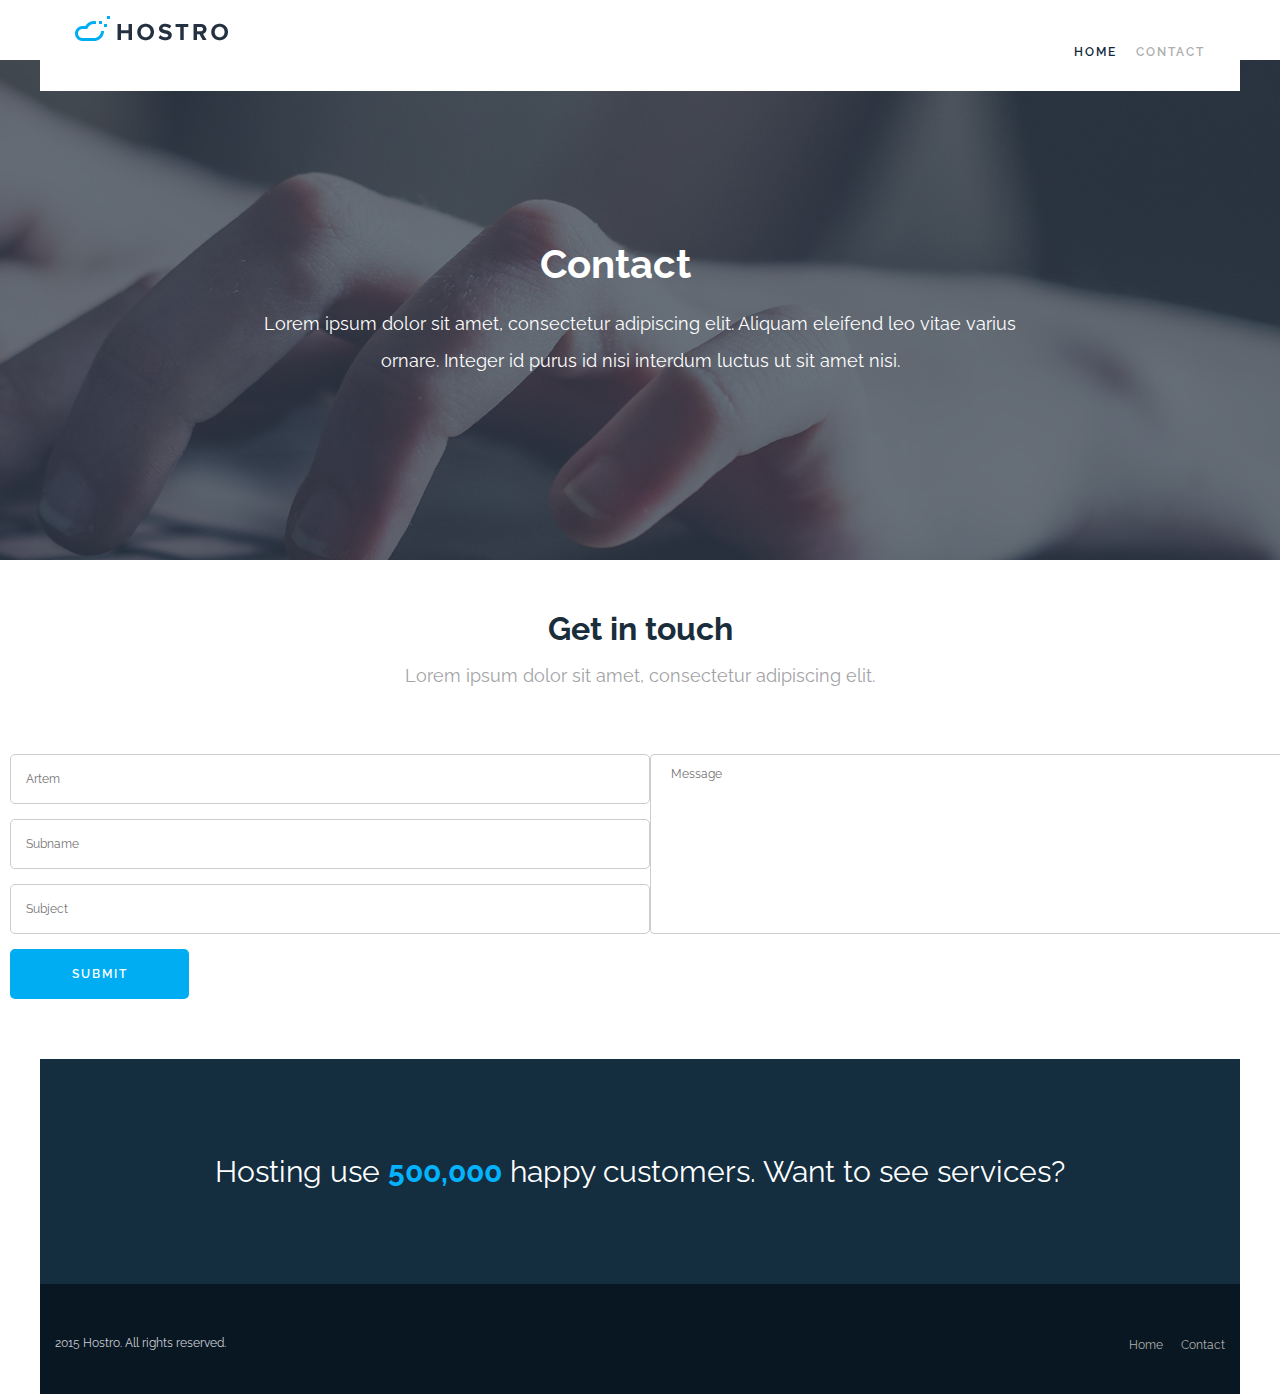
==== contact.html @ 668fe66b "TP 01 final" ====
<!DOCTYPE html>
<html>
	<head>
		<meta charset="UTF-8">
			<title>Tp 2 Mockup</title>
			<link rel="stylesheet" href="css/contactstyles.css">
	</head>

	<body>

		<header>
			<img src="images/header-logo.png" alt="logotipo de la compañia">

			<nav>
				<ul>
					<li><a class="active" href="#">HOME</a></li>
					<li><a href="#">CONTACT</a></li>
				</ul>
			</nav>

			<div class="cleaner"></div>
		</header>

		<section class="contenedor-inicial">
		
			<article class="wrapper">
			
				<h2 class="main-title">Contact</h2>
				<p>Lorem ipsum dolor sit amet, consectetur adipiscing elit. Aliquam eleifend leo vitae varius ornare. Integer id purus id nisi interdum luctus ut sit amet nisi.</p>

			</article>

		</section>

		<section class="contenedor-form">
		
			
				<h2>Get in touch</h2>
				<p>Lorem ipsum dolor sit amet, consectetur adipiscing elit.</p>
			
			<form class="formulario">
				<article class="columa-der">
					<input type="text" placeholder="Artem">
					<input type="text" placeholder="Subname">
					<input type="text" placeholder="Subject">
				</article>
					<textarea placeholder="Message"></textarea>
					<button type="button">SUBMIT</button>
			</form>

		</section>


		<footer>
			<div class="cleaner"> </div>

				<article class="wrapper">
		
				<article class="box1">
					<p>Hosting use <strong>500,000</strong> happy customers. Want to see services?</p>
				</article>

				<article class="box2">
					<p>2015 Hostro. All rights reserved.</p>
			
					<nav class="menu">
						<ul>
							<li>Home</li>
							<li>Contact</li>
						</ul>
					</nav>
				</article>
		
				</article>

		</footer>







	</body>
</html>
---- css/contactstyles.css ----
@import url(https://fonts.googleapis.com/css?family=Raleway);
/*font-family: 'Raleway', sans-serif*/

@import url(https://fonts.googleapis.com/css?family=Open+Sans:400,700);
/*@import url(https://fonts.googleapis.com/css?family=Open+Sans:400,700);*/

*{
	box-sizing: border-box;
}

body{
	font-family: 'Raleway', sans-serif;
	margin: 0;
}

a{
	text-decoration: none;
}

header{
	max-width: 1200px;
	top: 0;
	left: 0;
	right: 0;
	padding: 16px 35px 15px;
	margin: 0 auto;
	background-color: #fff;
	position: fixed;
	z-index: 600;	
}

.cleaner{
	clear: both;
}

nav{
	float: right;
}
nav li{
	display: inline-block;
	margin-left: 15px;
	color: #AFAFAF;
	margin-top: 9px;
}
nav a{
	color: #ADADAD;
	font-size: 12px;
	font-weight: 600;
	letter-spacing: 2px;
	text-decoration: none;
}

nav a.active {
	color: #10293B;
}

.contenedor-inicial{ 
	margin-top: 60px;
	min-height: 500px;
	background:  url(../images/indexbanner-bg2.jpg) no-repeat center top scroll ;
	
}

.wrapper {
	max-width: 1200px; 
	margin: auto;
}


.main-title {
	color: #fff; 
	font-size: 40px; 
	display: inline-block; 
	margin: 180px 500px 0;
	text-align: center;
}

.main-title + p {
	color: #fff;
	font-size: 18px;
	width: 800px;
	margin-left: 200px;
	line-height: 37px;
	text-align: center;
}
	

.contenedor-form h2{
	font-size: 32px;
	text-align: center;
	margin: 50px 0 10px;
	color: #1A2D3B;
	font-weight: bold;
}

.contenedor-form p{
	text-align: center;
	font-size: 18px;
	color: #A2A3A6;
	padding-bottom: 50px;
}

.formulario{
	width: 100%;
	margin: 10px 10px 60px;
	position: relative;

}

.columa-der{
	width: 50%;
	margin-right: 40px;

}

.columa-der input[type=text] {
	width: 100%;
	height: 50px;
	border-radius: 5px;
	border: solid 1px #ccc;
	font-family: inherit;
	font-size: 12px;
	padding-left: 15px;
	margin-bottom: 15px;

} 

.formulario input[type=text]:focus {
    border: 1px solid #00AFF4;
    border-radius: 5px;
}

.formulario textarea{
	width: 50%;
    height: 180px;
    padding: 12px 20px;
    border: solid 1px #ccc;
    border-radius: 4px;
    resize: none;
    font-family: inherit;
	font-size: 12px;
	float: right;
	top: 0;
	right: 0;
	position: absolute;
	
}

.formulario textarea:focus {
    border: 1px solid #00AEF4;
    border-radius: 5px;
}

.formulario button{
	width: 14%;
	height: 50px;
	background-color: #00ADF3;
	color: #fff;
	font-family: inherit;
	font-size: 12px;
	letter-spacing: 2px;
	font-weight: 600;
	border: none;
	border-radius: 5px;
	margin: 0 auto;
	
}

/*FOOTER*/

.box1 {
	background-color: #142e3f; 
	height: 225px;
}

.box1 p {
	width: 100%;
	text-align: center; 
	color: white; 
	font-size: 30px; 
	font-family: 'Raleway', 
	sans-serif; 
	padding-top: 95px;
} 

.box1 p strong {
	color: #03b3fe; 
	font-family: 'Raleway', sans-serif;
}

.box2 {
	background-color: #091722; 
	height: 110px; 
	color: white; 
	font-size: 12px; 
	color: #caccd5; 
	margin: 0 auto;
	padding: 40px 15px 0;
}

.menu {
	float: right;
}

.menu ul{
	margin-top: -33px;
}

.menu li{
	display: inline-block;
}
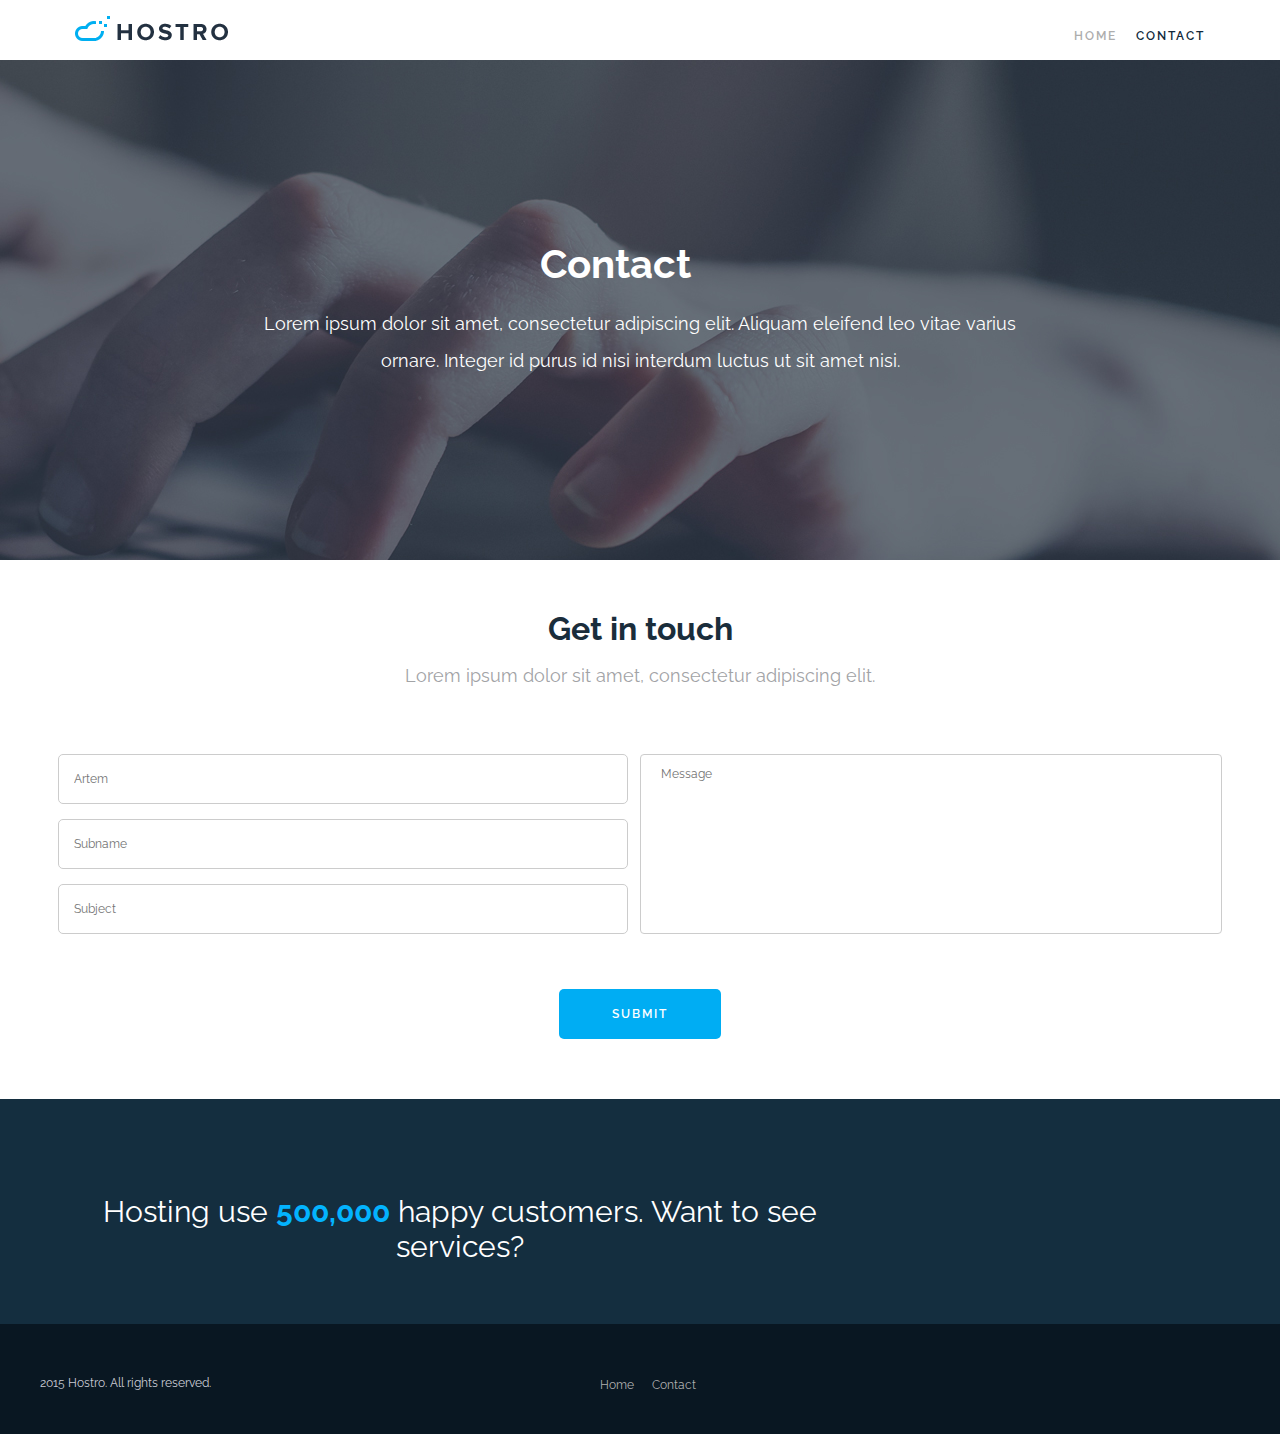
==== commit 35e3623f: "TP 01 FINAL" ====
--- a/contact.html
+++ b/contact.html
@@ -9,16 +9,18 @@
 	<body>
 
 		<header>
+
 			<img src="images/header-logo.png" alt="logotipo de la compañia">
 
 			<nav>
 				<ul>
-					<li><a class="active" href="#">HOME</a></li>
-					<li><a href="#">CONTACT</a></li>
+					<li><a  href="#">HOME</a></li>
+					<li><a  class="active" href="#">CONTACT</a></li>
 				</ul>
 			</nav>
 
 			<div class="cleaner"></div>
+
 		</header>
 
 		<section class="contenedor-inicial">
@@ -33,42 +35,55 @@
 		</section>
 
 		<section class="contenedor-form">
-		
-			
+
+			<article class="wrapper">
+
 				<h2>Get in touch</h2>
 				<p>Lorem ipsum dolor sit amet, consectetur adipiscing elit.</p>
 			
-			<form class="formulario">
-				<article class="columa-der">
-					<input type="text" placeholder="Artem">
-					<input type="text" placeholder="Subname">
-					<input type="text" placeholder="Subject">
-				</article>
-					<textarea placeholder="Message"></textarea>
+				<form class="formulario">
+
+					<article class="columa-izq">
+						<input type="text" placeholder="Artem">
+						<input type="text" placeholder="Subname">
+						<input type="text" placeholder="Subject">
+					</article>
+
+					<article class="columa-der">
+						<textarea placeholder="Message"></textarea>
+					</article>
+				
+					<div class="cleaner"></div>
+
 					<button type="button">SUBMIT</button>
-			</form>
+
+				</form>
+
+			</article>	
 
 		</section>
 
 
 		<footer>
 			<div class="cleaner"> </div>
-
-				<article class="wrapper">
 		
 				<article class="box1">
-					<p>Hosting use <strong>500,000</strong> happy customers. Want to see services?</p>
+					<article class="wrapper">
+						<p>Hosting use <strong>500,000</strong> happy customers. Want to see services?</p>
+					</article>
 				</article>
 
 				<article class="box2">
-					<p>2015 Hostro. All rights reserved.</p>
+					<article class="wrapper">
+						<p>2015 Hostro. All rights reserved.</p>
 			
-					<nav class="menu">
-						<ul>
-							<li>Home</li>
-							<li>Contact</li>
-						</ul>
-					</nav>
+						<nav class="menu">
+							<ul>
+								<li>Home</li>
+								<li>Contact</li>
+							</ul>
+						</nav>
+					</article>
 				</article>
 		
 				</article>
--- a/css/contactstyles.css
+++ b/css/contactstyles.css
@@ -10,11 +10,17 @@
 
 body{
 	font-family: 'Raleway', sans-serif;
-	margin: 0;
+	margin: 0 auto;
 }
 
 a{
 	text-decoration: none;
+}
+
+ul{
+	list-style: none;
+	margin: 0;
+	padding: 0;
 }
 
 header{
@@ -47,7 +53,6 @@
 	font-size: 12px;
 	font-weight: 600;
 	letter-spacing: 2px;
-	text-decoration: none;
 }
 
 nav a.active {
@@ -58,12 +63,12 @@
 	margin-top: 60px;
 	min-height: 500px;
 	background:  url(../images/indexbanner-bg2.jpg) no-repeat center top scroll ;
-	
+
 }
 
 .wrapper {
 	max-width: 1200px; 
-	margin: auto;
+	margin: 0 auto;
 }
 
 
@@ -101,19 +106,20 @@
 }
 
 .formulario{
-	width: 100%;
-	margin: 10px 10px 60px;
+	width: 97%;
+	margin: 0 auto;
 	position: relative;
 
 }
 
-.columa-der{
-	width: 50%;
-	margin-right: 40px;
-
-}
-
-.columa-der input[type=text] {
+.columa-izq{
+	width: 49%;
+	float: left;
+
+}
+
+.columa-izq input[type=text] {
+	display: block;
 	width: 100%;
 	height: 50px;
 	border-radius: 5px;
@@ -124,6 +130,12 @@
 	margin-bottom: 15px;
 
 } 
+
+.columa-der{
+	width: 49%;
+	float: right;
+}
+
 
 .formulario input[type=text]:focus {
     border: 1px solid #00AFF4;
@@ -163,18 +175,21 @@
 	border: none;
 	border-radius: 5px;
 	margin: 0 auto;
+	margin-top: 40px;
+	margin-bottom: 60px;
+	display: block;	
 	
 }
 
 /*FOOTER*/
 
 .box1 {
+	width: 100%;
 	background-color: #142e3f; 
 	height: 225px;
 }
 
 .box1 p {
-	width: 100%;
 	text-align: center; 
 	color: white; 
 	font-size: 30px; 
@@ -189,6 +204,7 @@
 }
 
 .box2 {
+	width: 100%;
 	background-color: #091722; 
 	height: 110px; 
 	color: white; 
@@ -208,4 +224,118 @@
 
 .menu li{
 	display: inline-block;
-}+}
+
+
+
+/*MEDIA QUERIES*//////
+
+@media (max-width: 860px) {
+	.wrapper{
+		width: 96%;
+	}
+	
+	header {
+		display: inline-block;
+		margin: 0px auto;
+		float: none;
+	}
+	
+	}
+	.box1 p{
+		width: 70%;
+	}
+	.menu {
+		text-align: center;
+		float:none;
+		display: block;
+}
+
+}
+
+@media (max-width: 700px){
+	.wrapper {
+		width: 96%;
+	}
+	header{
+		position: static;
+		text-align: center;
+	}
+	header nav{
+		display: block;
+		margin-left: 0;
+	}
+	header nav li{
+		display: block;
+		padding: 10px 0;
+	}
+
+	.contenedor-inicial{
+		margin-top: 0;
+		background: none;
+	}
+	.main-title, .main-title + p{
+		display: none;
+	}
+	.buscador{
+		margin-top: 0;
+	}
+	.servicios-destacados article{
+		width: 50%;
+	}
+	.caracteristicas{
+		float: none;
+		width: 100%;
+	}
+	.caract-izq article{
+		padding-right: 0;
+		padding-left: 60px;
+		text-align: left;
+	}
+	.caract-izq article img{
+		left: 0;
+		right: auto;
+	}
+	.imagen-mitad{
+		float: none;
+		width: 50%;
+		margin: 50px auto;
+	}
+	.contenedor-secundario{
+		background-size: 100%;
+		margin-top: 30px;
+	}
+	.box-price {
+		width: 46.6666666%;
+		text-align: center;
+	}
+
+}
+
+
+@media (max-width: 480px) {
+	.buscador input[type=submit]{
+		width: 25%;
+	}
+	.servicios-destacados{
+		margin-top: 40px;
+	}
+	.servicios-destacados article{
+		float: none;
+		width: 100%;
+	}
+	.contenedor-secundario h2{
+		padding-top: 30px;
+	}
+	.pricing-boxes{
+		margin-top: 50px;
+	}
+	.box-price{
+		float: none;
+		width: 70%;
+		margin: 30px auto;
+	}
+
+
+}
+
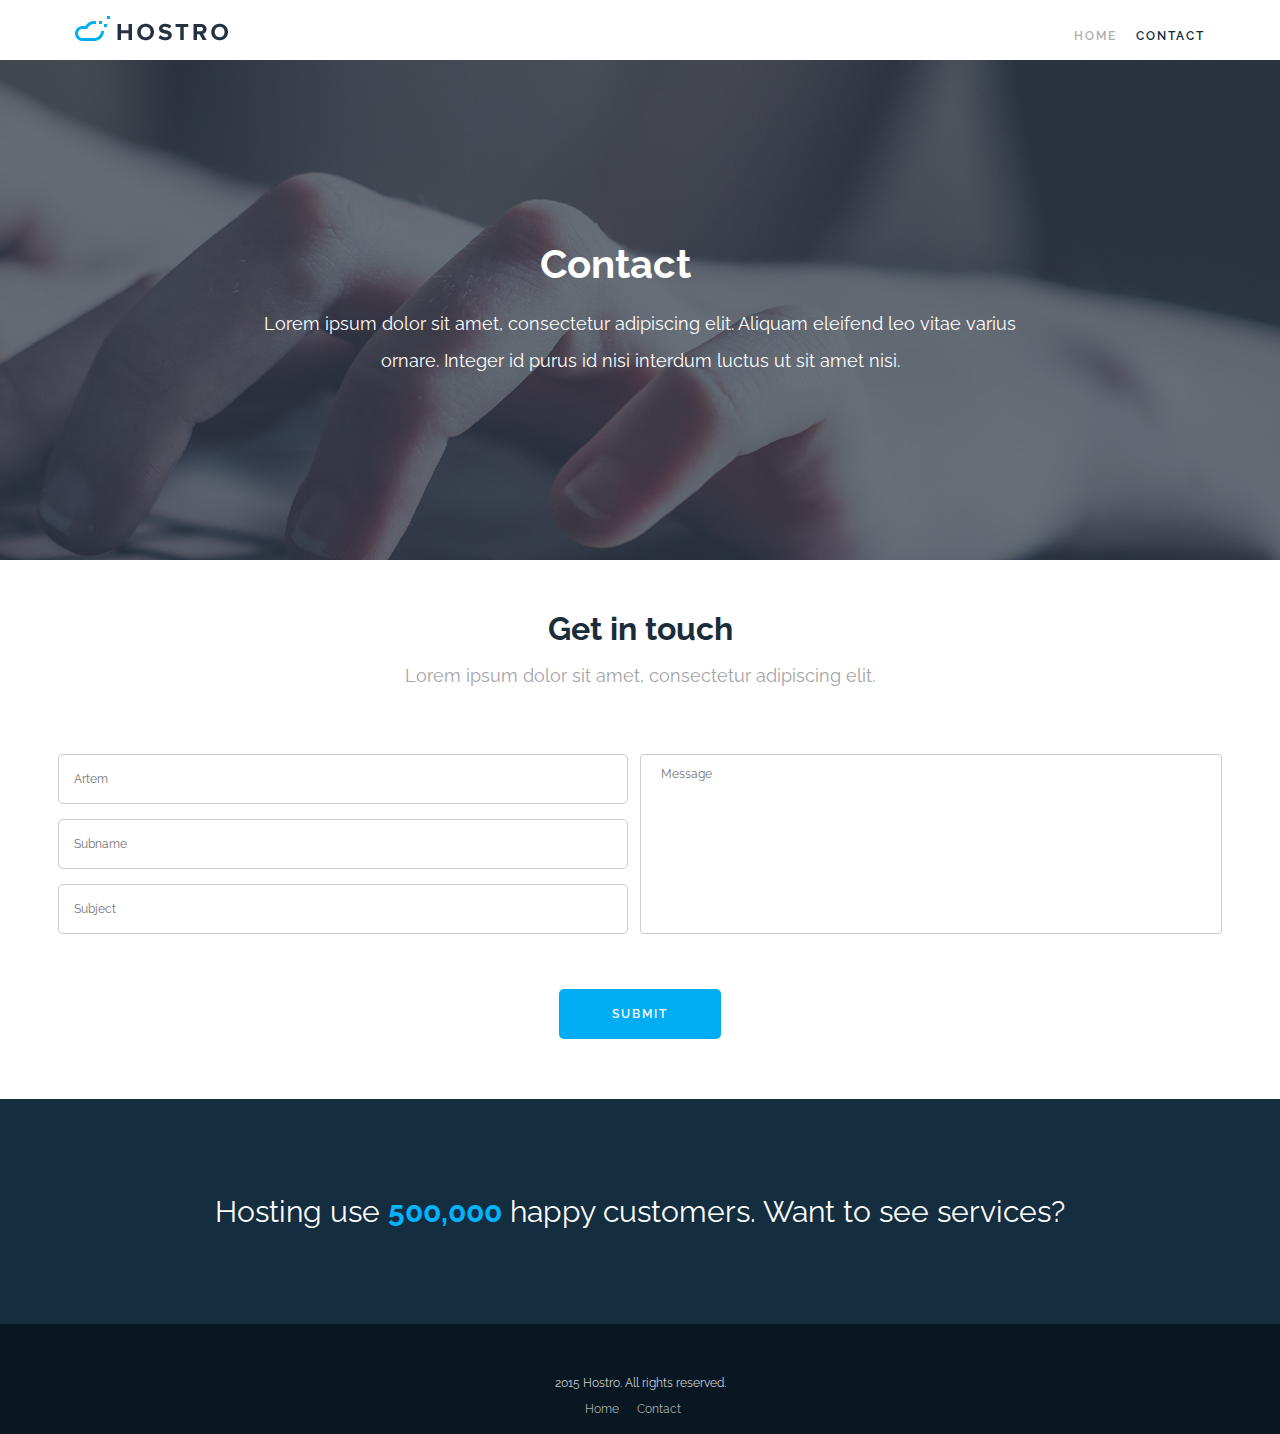
==== commit 98610a65: "Added files via upload" ====
--- a/contact.html
+++ b/contact.html
@@ -1,104 +1,104 @@
-<!DOCTYPE html>
-<html>
-	<head>
-		<meta charset="UTF-8">
-			<title>Tp 2 Mockup</title>
-			<link rel="stylesheet" href="css/contactstyles.css">
-	</head>
-
-	<body>
-
-		<header>
-
-			<img src="images/header-logo.png" alt="logotipo de la compañia">
-
-			<nav>
-				<ul>
-					<li><a  href="#">HOME</a></li>
-					<li><a  class="active" href="#">CONTACT</a></li>
-				</ul>
-			</nav>
-
-			<div class="cleaner"></div>
-
-		</header>
-
-		<section class="contenedor-inicial">
-		
-			<article class="wrapper">
-			
-				<h2 class="main-title">Contact</h2>
-				<p>Lorem ipsum dolor sit amet, consectetur adipiscing elit. Aliquam eleifend leo vitae varius ornare. Integer id purus id nisi interdum luctus ut sit amet nisi.</p>
-
-			</article>
-
-		</section>
-
-		<section class="contenedor-form">
-
-			<article class="wrapper">
-
-				<h2>Get in touch</h2>
-				<p>Lorem ipsum dolor sit amet, consectetur adipiscing elit.</p>
-			
-				<form class="formulario">
-
-					<article class="columa-izq">
-						<input type="text" placeholder="Artem">
-						<input type="text" placeholder="Subname">
-						<input type="text" placeholder="Subject">
-					</article>
-
-					<article class="columa-der">
-						<textarea placeholder="Message"></textarea>
-					</article>
-				
-					<div class="cleaner"></div>
-
-					<button type="button">SUBMIT</button>
-
-				</form>
-
-			</article>	
-
-		</section>
-
-
-		<footer>
-			<div class="cleaner"> </div>
-		
-				<article class="box1">
-					<article class="wrapper">
-						<p>Hosting use <strong>500,000</strong> happy customers. Want to see services?</p>
-					</article>
-				</article>
-
-				<article class="box2">
-					<article class="wrapper">
-						<p>2015 Hostro. All rights reserved.</p>
-			
-						<nav class="menu">
-							<ul>
-								<li>Home</li>
-								<li>Contact</li>
-							</ul>
-						</nav>
-					</article>
-				</article>
-		
-				</article>
-
-		</footer>
-
-
-
-
-
-
-
-	</body>
-</html>
-
-
-
-
+<!DOCTYPE html>
+<html>
+	<head>
+		<meta charset="UTF-8">
+			<title>Tp 2 Mockup</title>
+			<link rel="stylesheet" href="css/contactstyles.css">
+	</head>
+
+	<body>
+
+		<header>
+
+			<img src="images/header-logo.png" alt="logotipo de la compañia">
+
+			<nav>
+				<ul>
+					<li><a  href="#">HOME</a></li>
+					<li><a  class="active" href="#">CONTACT</a></li>
+				</ul>
+			</nav>
+
+			<div class="cleaner"></div>
+
+		</header>
+
+		<section class="contenedor-inicial">
+		
+			<article class="wrapper">
+			
+				<h2 class="main-title">Contact</h2>
+				<p>Lorem ipsum dolor sit amet, consectetur adipiscing elit. Aliquam eleifend leo vitae varius ornare. Integer id purus id nisi interdum luctus ut sit amet nisi.</p>
+
+			</article>
+
+		</section>
+
+		<section class="contenedor-form">
+
+			<article class="wrapper">
+
+				<h2>Get in touch</h2>
+				<p>Lorem ipsum dolor sit amet, consectetur adipiscing elit.</p>
+			
+				<form class="formulario">
+
+					<article class="columa-izq">
+						<input type="text" placeholder="Artem">
+						<input type="text" placeholder="Subname">
+						<input type="text" placeholder="Subject">
+					</article>
+
+					<article class="columa-der">
+						<textarea placeholder="Message"></textarea>
+					</article>
+				
+					<div class="cleaner"></div>
+
+					<button type="button">SUBMIT</button>
+
+				</form>
+
+			</article>	
+
+		</section>
+
+
+		<footer>
+			<div class="cleaner"> </div>
+		
+				<article class="box1">
+					<article class="wrapper">
+						<p>Hosting use <strong>500,000</strong> happy customers. Want to see services?</p>
+					</article>
+				</article>
+
+				<article class="box2">
+					<article class="wrapper">
+						<p>2015 Hostro. All rights reserved.</p>
+			
+						<nav class="menu">
+							<ul>
+								<li>Home</li>
+								<li>Contact</li>
+							</ul>
+						</nav>
+					</article>
+				</article>
+		
+				</article>
+
+		</footer>
+
+
+
+
+
+
+
+	</body>
+</html>
+
+
+
+
--- a/css/contactstyles.css
+++ b/css/contactstyles.css
@@ -1,341 +1,358 @@
-@import url(https://fonts.googleapis.com/css?family=Raleway);
-/*font-family: 'Raleway', sans-serif*/
-
-@import url(https://fonts.googleapis.com/css?family=Open+Sans:400,700);
-/*@import url(https://fonts.googleapis.com/css?family=Open+Sans:400,700);*/
-
-*{
-	box-sizing: border-box;
-}
-
-body{
-	font-family: 'Raleway', sans-serif;
-	margin: 0 auto;
-}
-
-a{
-	text-decoration: none;
-}
-
-ul{
-	list-style: none;
-	margin: 0;
-	padding: 0;
-}
-
-header{
-	max-width: 1200px;
-	top: 0;
-	left: 0;
-	right: 0;
-	padding: 16px 35px 15px;
-	margin: 0 auto;
-	background-color: #fff;
-	position: fixed;
-	z-index: 600;	
-}
-
-.cleaner{
-	clear: both;
-}
-
-nav{
-	float: right;
-}
-nav li{
-	display: inline-block;
-	margin-left: 15px;
-	color: #AFAFAF;
-	margin-top: 9px;
-}
-nav a{
-	color: #ADADAD;
-	font-size: 12px;
-	font-weight: 600;
-	letter-spacing: 2px;
-}
-
-nav a.active {
-	color: #10293B;
-}
-
-.contenedor-inicial{ 
-	margin-top: 60px;
-	min-height: 500px;
-	background:  url(../images/indexbanner-bg2.jpg) no-repeat center top scroll ;
-
-}
-
-.wrapper {
-	max-width: 1200px; 
-	margin: 0 auto;
-}
-
-
-.main-title {
-	color: #fff; 
-	font-size: 40px; 
-	display: inline-block; 
-	margin: 180px 500px 0;
-	text-align: center;
-}
-
-.main-title + p {
-	color: #fff;
-	font-size: 18px;
-	width: 800px;
-	margin-left: 200px;
-	line-height: 37px;
-	text-align: center;
-}
-	
-
-.contenedor-form h2{
-	font-size: 32px;
-	text-align: center;
-	margin: 50px 0 10px;
-	color: #1A2D3B;
-	font-weight: bold;
-}
-
-.contenedor-form p{
-	text-align: center;
-	font-size: 18px;
-	color: #A2A3A6;
-	padding-bottom: 50px;
-}
-
-.formulario{
-	width: 97%;
-	margin: 0 auto;
-	position: relative;
-
-}
-
-.columa-izq{
-	width: 49%;
-	float: left;
-
-}
-
-.columa-izq input[type=text] {
-	display: block;
-	width: 100%;
-	height: 50px;
-	border-radius: 5px;
-	border: solid 1px #ccc;
-	font-family: inherit;
-	font-size: 12px;
-	padding-left: 15px;
-	margin-bottom: 15px;
-
-} 
-
-.columa-der{
-	width: 49%;
-	float: right;
-}
-
-
-.formulario input[type=text]:focus {
-    border: 1px solid #00AFF4;
-    border-radius: 5px;
-}
-
-.formulario textarea{
-	width: 50%;
-    height: 180px;
-    padding: 12px 20px;
-    border: solid 1px #ccc;
-    border-radius: 4px;
-    resize: none;
-    font-family: inherit;
-	font-size: 12px;
-	float: right;
-	top: 0;
-	right: 0;
-	position: absolute;
-	
-}
-
-.formulario textarea:focus {
-    border: 1px solid #00AEF4;
-    border-radius: 5px;
-}
-
-.formulario button{
-	width: 14%;
-	height: 50px;
-	background-color: #00ADF3;
-	color: #fff;
-	font-family: inherit;
-	font-size: 12px;
-	letter-spacing: 2px;
-	font-weight: 600;
-	border: none;
-	border-radius: 5px;
-	margin: 0 auto;
-	margin-top: 40px;
-	margin-bottom: 60px;
-	display: block;	
-	
-}
-
-/*FOOTER*/
-
-.box1 {
-	width: 100%;
-	background-color: #142e3f; 
-	height: 225px;
-}
-
-.box1 p {
-	text-align: center; 
-	color: white; 
-	font-size: 30px; 
-	font-family: 'Raleway', 
-	sans-serif; 
-	padding-top: 95px;
-} 
-
-.box1 p strong {
-	color: #03b3fe; 
-	font-family: 'Raleway', sans-serif;
-}
-
-.box2 {
-	width: 100%;
-	background-color: #091722; 
-	height: 110px; 
-	color: white; 
-	font-size: 12px; 
-	color: #caccd5; 
-	margin: 0 auto;
-	padding: 40px 15px 0;
-}
-
-.menu {
-	float: right;
-}
-
-.menu ul{
-	margin-top: -33px;
-}
-
-.menu li{
-	display: inline-block;
-}
-
-
-
-/*MEDIA QUERIES*//////
-
-@media (max-width: 860px) {
-	.wrapper{
-		width: 96%;
-	}
-	
-	header {
-		display: inline-block;
-		margin: 0px auto;
-		float: none;
-	}
-	
-	}
-	.box1 p{
-		width: 70%;
-	}
-	.menu {
-		text-align: center;
-		float:none;
-		display: block;
-}
-
-}
-
-@media (max-width: 700px){
-	.wrapper {
-		width: 96%;
-	}
-	header{
-		position: static;
-		text-align: center;
-	}
-	header nav{
-		display: block;
-		margin-left: 0;
-	}
-	header nav li{
-		display: block;
-		padding: 10px 0;
-	}
-
-	.contenedor-inicial{
-		margin-top: 0;
-		background: none;
-	}
-	.main-title, .main-title + p{
-		display: none;
-	}
-	.buscador{
-		margin-top: 0;
-	}
-	.servicios-destacados article{
-		width: 50%;
-	}
-	.caracteristicas{
-		float: none;
-		width: 100%;
-	}
-	.caract-izq article{
-		padding-right: 0;
-		padding-left: 60px;
-		text-align: left;
-	}
-	.caract-izq article img{
-		left: 0;
-		right: auto;
-	}
-	.imagen-mitad{
-		float: none;
-		width: 50%;
-		margin: 50px auto;
-	}
-	.contenedor-secundario{
-		background-size: 100%;
-		margin-top: 30px;
-	}
-	.box-price {
-		width: 46.6666666%;
-		text-align: center;
-	}
-
-}
-
-
-@media (max-width: 480px) {
-	.buscador input[type=submit]{
-		width: 25%;
-	}
-	.servicios-destacados{
-		margin-top: 40px;
-	}
-	.servicios-destacados article{
-		float: none;
-		width: 100%;
-	}
-	.contenedor-secundario h2{
-		padding-top: 30px;
-	}
-	.pricing-boxes{
-		margin-top: 50px;
-	}
-	.box-price{
-		float: none;
-		width: 70%;
-		margin: 30px auto;
-	}
-
-
-}
-
+@import url(https://fonts.googleapis.com/css?family=Raleway);
+/*font-family: 'Raleway', sans-serif*/
+
+@import url(https://fonts.googleapis.com/css?family=Open+Sans:400,700);
+/*@import url(https://fonts.googleapis.com/css?family=Open+Sans:400,700);*/
+
+*{
+	box-sizing: border-box;
+}
+
+body{
+	font-family: 'Raleway', sans-serif;
+	margin: 0 auto;
+}
+
+a{
+	text-decoration: none;
+}
+
+ul{
+	list-style: none;
+	margin: 0;
+	padding: 0;
+}
+
+header{
+	max-width: 1200px;
+	top: 0;
+	left: 0;
+	right: 0;
+	padding: 16px 35px 15px;
+	margin: 0 auto;
+	background-color: #fff;
+	position: fixed;
+	z-index: 600;	
+}
+
+.cleaner{
+	clear: both;
+}
+
+nav{
+	float: right;
+}
+nav li{
+	display: inline-block;
+	margin-left: 15px;
+	color: #AFAFAF;
+	margin-top: 9px;
+}
+nav a{
+	color: #ADADAD;
+	font-size: 12px;
+	font-weight: 600;
+	letter-spacing: 2px;
+}
+
+nav a.active {
+	color: #10293B;
+}
+
+.contenedor-inicial{ 
+	margin-top: 60px;
+	min-height: 500px;
+	background:  url(../images/indexbanner-bg2.jpg) no-repeat center top scroll ;
+
+}
+
+.wrapper {
+	max-width: 1200px; 
+	margin: 0 auto;
+}
+
+
+.main-title {
+	color: #fff; 
+	font-size: 40px; 
+	display: inline-block; 
+	margin: 180px 500px 0;
+	text-align: center;
+}
+
+.main-title + p {
+	color: #fff;
+	font-size: 18px;
+	width: 800px;
+	margin-left: 200px;
+	line-height: 37px;
+	text-align: center;
+}
+	
+
+.contenedor-form h2{
+	font-size: 32px;
+	text-align: center;
+	margin: 50px 0 10px;
+	color: #1A2D3B;
+	font-weight: bold;
+}
+
+.contenedor-form p{
+	text-align: center;
+	font-size: 18px;
+	color: #A2A3A6;
+	padding-bottom: 50px;
+}
+
+.formulario{
+	width: 97%;
+	margin: 0 auto;
+	position: relative;
+
+}
+
+.columa-izq{
+	width: 49%;
+	float: left;
+
+}
+
+.columa-izq input[type=text] {
+	display: block;
+	width: 100%;
+	height: 50px;
+	border-radius: 5px;
+	border: solid 1px #ccc;
+	font-family: inherit;
+	font-size: 12px;
+	padding-left: 15px;
+	margin-bottom: 15px;
+
+} 
+
+.columa-der{
+	width: 49%;
+	float: right;
+}
+
+
+.formulario input[type=text]:focus {
+    border: 1px solid #00AFF4;
+    border-radius: 5px;
+}
+
+.formulario textarea{
+	width: 50%;
+    height: 180px;
+    padding: 12px 20px;
+    border: solid 1px #ccc;
+    border-radius: 4px;
+    resize: none;
+    font-family: inherit;
+	font-size: 12px;
+	float: right;
+	top: 0;
+	right: 0;
+	position: absolute;
+	
+}
+
+.formulario textarea:focus {
+    border: 1px solid #00AEF4;
+    border-radius: 5px;
+}
+
+.formulario button{
+	width: 14%;
+	height: 50px;
+	background-color: #00ADF3;
+	color: #fff;
+	font-family: inherit;
+	font-size: 12px;
+	letter-spacing: 2px;
+	font-weight: 600;
+	border: none;
+	border-radius: 5px;
+	margin: 0 auto;
+	margin-top: 40px;
+	margin-bottom: 60px;
+	display: block;	
+	
+}
+
+/*FOOTER*/
+
+.box1 {
+	width: 100%;
+	background-color: #142e3f; 
+	height: 225px;
+}
+
+.box1 p {
+	text-align: center; 
+	color: white; 
+	font-size: 30px; 
+	font-family: 'Raleway', 
+	sans-serif; 
+	padding-top: 95px;
+} 
+
+.box1 p strong {
+	color: #03b3fe; 
+	font-family: 'Raleway', sans-serif;
+}
+
+.box2 {
+	width: 100%;
+	background-color: #091722; 
+	height: 110px; 
+	color: white; 
+	font-size: 12px; 
+	color: #caccd5; 
+	margin: 0 auto;
+	padding: 40px 15px 0;
+}
+
+.menu {
+	float: right;
+}
+
+.menu ul{
+	margin-top: -33px;
+}
+
+.menu li{
+	display: inline-block;
+}
+
+
+
+/*MEDIA QUERIES*//////
+
+@media (max-width: 860px) {
+	.wrapper{
+		width: 96%;
+	}
+	
+	header {
+		display: inline-block;
+		margin: 0px auto;
+		float: none;
+	}
+	
+	}
+	.box1 p{
+		width: 100%;
+	}
+	.box2 p{
+		width: 100%;
+		padding: 0;
+		text-align: center;
+	}
+	.menu {
+		text-align: center;
+		float:none;
+		display: block;
+	}
+	
+	.menu ul{
+		display: inline-block;
+		margin: 0;
+	}
+	.menu li{
+		display: inline-block;
+		margin: 0;
+		padding-right: 15px;
+	}
+
+}
+
+@media (max-width: 700px){
+	.wrapper {
+		width: 96%;
+	}
+	header{
+		position: static;
+		text-align: center;
+	}
+	header nav{
+		display: block;
+		float: none;	
+	}
+	
+	header nav li{
+		display: block;
+		text-align: center;
+		padding: 10px 0;
+		margin: 0;
+	}
+
+	.contenedor-inicial{
+		margin-top: 0;
+		background: none;
+	}
+	.main-title, .main-title + p{
+		display: none;
+	}
+	.buscador{
+		margin-top: 0;
+	}
+	.servicios-destacados article{
+		width: 50%;
+	}
+	.caracteristicas{
+		float: none;
+		width: 100%;
+	}
+	.caract-izq article{
+		padding-right: 0;
+		padding-left: 60px;
+		text-align: left;
+	}
+	.caract-izq article img{
+		left: 0;
+		right: auto;
+	}
+	.imagen-mitad{
+		float: none;
+		width: 50%;
+		margin: 50px auto;
+	}
+	.contenedor-secundario{
+		background-size: 100%;
+		margin-top: 30px;
+	}
+	.box-price {
+		width: 46.6666666%;
+		text-align: center;
+	}
+	.box1 p{
+		width: 100%;
+	}
+	.box2 {
+		width: 100%;
+		text-align: center;
+	}
+
+}
+
+
+@media (max-width: 480px) {
+	.contenedor-inicial{
+		display: none;
+	}
+	.contenedor-form{
+	margin-top: 100px;
+	}
+	.columa-izq{
+		width: 100%;
+	}
+	.columa-der{
+		width: 100%;
+		float: none;
+		display: block;
+	}
+	
+}
+
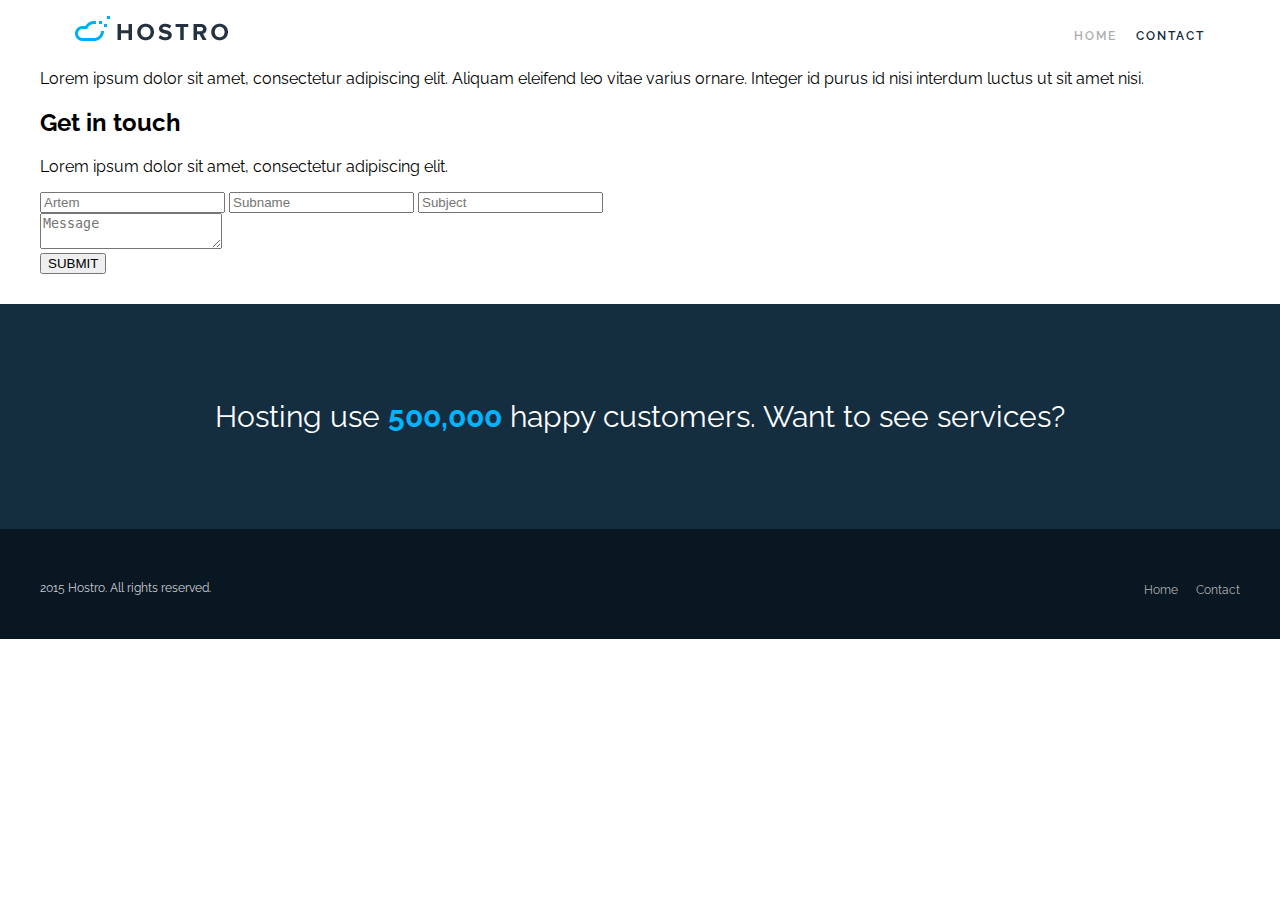
==== commit 971dbca9: "TP_01_FINAL-HOSTROSITE" ====
--- a/contact.html
+++ b/contact.html
@@ -3,7 +3,7 @@
 	<head>
 		<meta charset="UTF-8">
 			<title>Tp 2 Mockup</title>
-			<link rel="stylesheet" href="css/contactstyles.css">
+			<link rel="stylesheet" href="css/styles.css">
 	</head>
 
 	<body>
@@ -14,8 +14,8 @@
 
 			<nav>
 				<ul>
-					<li><a  href="#">HOME</a></li>
-					<li><a  class="active" href="#">CONTACT</a></li>
+					<li><a  href="../TP_01_FINAL/index.html">HOME</a></li>
+					<li><a  class="active" href="../TP_01_FINAL/contact.html">CONTACT</a></li>
 				</ul>
 			</nav>
 
@@ -23,12 +23,12 @@
 
 		</header>
 
-		<section class="contenedor-inicial">
+		<section class="contenedor-superior">
 		
 			<article class="wrapper">
 			
-				<h2 class="main-title">Contact</h2>
-				<p>Lorem ipsum dolor sit amet, consectetur adipiscing elit. Aliquam eleifend leo vitae varius ornare. Integer id purus id nisi interdum luctus ut sit amet nisi.</p>
+				<h2 class="contact-title">Contact</h2>
+				<p class="contact-description">Lorem ipsum dolor sit amet, consectetur adipiscing elit. Aliquam eleifend leo vitae varius ornare. Integer id purus id nisi interdum luctus ut sit amet nisi.</p>
 
 			</article>
 
@@ -43,13 +43,13 @@
 			
 				<form class="formulario">
 
-					<article class="columa-izq">
+					<article class="columna-izq">
 						<input type="text" placeholder="Artem">
 						<input type="text" placeholder="Subname">
 						<input type="text" placeholder="Subject">
 					</article>
 
-					<article class="columa-der">
+					<article class="columna-der">
 						<textarea placeholder="Message"></textarea>
 					</article>
 				
--- a/css/styles.css
+++ b/css/styles.css
@@ -0,0 +1,611 @@
+@import url(https://fonts.googleapis.com/css?family=Raleway:400,200,700);
+/*font-family: 'Raleway', sans-serif;*/
+
+@import url(https://fonts.googleapis.com/css?family=Open+Sans:400,700);
+/*font-family: 'Open Sans', sans-serif;*/
+
+
+/*Selector Universal*/
+*{
+	box-sizing: border-box;
+}
+
+body{
+	font-family: 'Raleway', sans-serif;
+	margin: 0 auto;
+}
+
+a{
+	text-decoration: none;
+}
+
+ul{
+	list-style: none;
+	margin: 0;
+	padding: 0;
+	/* upper-alpha | upper-roman | upper-latin | url(../images/ser1.png) | disc | circle | square*/
+}
+
+header{
+	max-width: 1200px;
+	top: 0;
+	left: 0;
+	right: 0;
+	padding: 16px 35px 15px;
+	margin: 0 auto;
+	background-color: #fff;
+	position: fixed;
+	z-index: 600;	
+}
+
+.cleaner{
+	clear: both;
+}
+
+nav{
+	float: right;
+}
+nav li{
+	display: inline-block;
+	margin-left: 15px;
+	color: #AFAFAF;
+	margin-top: 9px;
+}
+nav a{
+	color: #ADADAD;
+	font-size: 12px;
+	font-weight: 600;
+	letter-spacing: 2px;
+}
+
+nav a.active {
+	color: #10293B;
+}
+
+.contenedor-inicial{
+	margin-top: 60px;
+	min-height: 500px;
+	background: url(../images/indexbanner-bg3.jpg) no-repeat center top scroll;
+}
+
+.wrapper{
+	max-width: 1200px;
+	margin: auto;
+	/*background-color: rgba(255,0,0,0.5);*/
+}
+
+.main-title{
+	color: #fff;
+	font-size: 40px;
+	margin: 280px 0 0;
+	display: inline-block;
+}
+
+
+.main-title + p{
+	color: #fff;
+	font-size: 18px;
+	width: 550px;
+	line-height: 37px;
+}
+
+.buscador{
+	background-color: #00ADF3;
+	position: relative;
+	margin-top: 230px;
+}
+
+.buscador input[type=text]{
+	width: 83%;/*calc(100% - 200px)*/
+	height: 70px;
+	border: solid 1px #ccc;
+	font-family: inherit;
+	font-size: 20px;
+	padding: 0 30px;
+	/*padding: 0 210px 0 30px;*/
+}
+
+.buscador button{
+	/*width: 200px;*/
+	width: 16%;
+	height: 70px;
+	background-color: #00ADF3;
+	color: #fff;
+	font-family: inherit;
+	font-size: 12px;
+	letter-spacing: 2px;
+	font-weight: 600;
+	border: none;
+	position: absolute;
+	top: 0;
+	right: 0;
+	/*COLOR PICKER (CTRL + SHIFT + C)*/
+}
+
+
+.servicios-destacados{
+	margin-top: 150px;
+}
+
+.servicios-destacados article{
+	text-align: center;
+	width: 25%;
+	float: left;
+	padding: 0 25px;
+	position: relative;
+	min-height: 300px;
+	/*line-height: 0;*/
+}
+
+
+/*.servicios-destacados article:hover{
+	background-color: #333;
+}*/
+
+.servicios-destacados article img{
+	width: 33.33333333333%;
+	transition: all 250ms ease-in;
+	-webkit-transition: all 250ms ease-in;
+	border-radius: 50%;
+}
+
+.servicios-destacados article:hover img{
+	transform: rotate(360deg) scale(1.2);
+	-ms-transform: rotate(360deg) scale(1.2);
+	-webkit-transform: rotate(360deg) scale(1.2);
+	box-shadow: 0 0 12px black;
+}
+
+.servicios-destacados article h2{
+	font-size: 13px;
+	letter-spacing: 2px;
+	color: #1C2E3C;
+	padding-top: 25px;
+	font-family: 'Raleway', sans-serif;
+}
+
+.servicios-destacados article p{
+	color: #A2A3A6;
+	line-height: 24px;
+	font-size: 14px;
+}
+
+.subtitle{
+	font-size: 32px;
+	text-align: center;
+	margin: 50px 0 10px;
+	color: #1A2D3B;
+}
+
+/*selector de hermano adyacente*/
+.subtitle + p{
+	text-align: center;
+	font-size: 18px;
+	color: #A2A3A6;
+	padding-bottom: 50px;
+}
+
+.caracteristicas{
+	float: left;
+	width: 29.16%;
+}
+
+.caracteristicas article{
+	
+}
+
+.imagen-mitad{
+	width: 25%;
+	float: left;
+	margin: 0 8.3%;	
+}
+
+.imagen-mitad img{
+	width: 100%;
+}
+
+.caract-izq article{
+	position: relative;
+	text-align: right;
+	padding-right: 60px;
+}
+
+.caract-izq article img{
+	position: absolute;
+	right: 0;
+	top: 0;
+}
+
+.caracteristicas article h3{
+	font-size: 13px;
+	letter-spacing: 2px;
+	color: #1C2E3C;
+	padding-top: 15px;
+}
+.caracteristicas article p{
+	color: #A2A3A6;
+	line-height: 24px;
+	font-size: 14px;
+}
+
+
+.caract-der article{
+	position: relative;
+	padding-left: 60px;
+}
+
+.caract-der article img{
+	position: absolute;
+	left: 0;
+	top: 0;
+}
+
+.contenedor-secundario{
+	background: url(../images/pricing-bg.jpg) center top no-repeat;
+	min-height: 400px;
+	margin-top: -80px;
+	// border-top:solid 5px red ;
+}
+
+.contenedor-secundario h2{
+	text-align: center;
+	padding-top: 80px;	
+	margin: 0;
+	font-size: 32px;
+	font-weight: 700;
+	color: #1A2D3B;
+}
+.contenedor-secundario h2 + p{
+	font-size: 18px;
+	color: #A2A3A6;
+	text-align: center;
+	margin-top: 20px;
+}
+
+.pricing-boxes{
+	margin: 80px 0;
+	// border: dotted 3px green;
+}
+
+table, td, tr{
+	padding: 0;
+	border-spacing: 0;
+	// border: solid 1px #000; 
+}
+
+.box-price{
+	width: 22.5%;
+	float: left;
+	background-color: #fff;
+	box-shadow: 0 0 5px rgba(0,0,0,0.3);
+	padding: 15px;
+	margin-right: 3.3333333333333%;
+}
+
+.last{
+	margin-right: 0;
+}
+
+.box-price table{
+	width: 100%;
+	text-align: center;
+}
+
+.box-price table h4{
+	font-size: 13px;
+	font-weight: 700;
+	letter-spacing: 2px;
+	color: #163144;
+}
+
+.box-price table h3{
+	color: #163144;
+	font-size: 70px;
+	margin:0;
+	padding-top: 10px;
+	line-height: 70px;
+	font-family: 'Open Sans', sans-serif;
+	font-weight: 700;
+}
+
+.box-price table h3 i{
+	font-style: normal;
+}
+
+.box-price table h3 sup{
+	display: inline-block;
+	vertical-align: top;
+	font-size: 16px;
+	font-weight: 600;
+	position: relative;
+	top: 5px;
+}
+
+.box-price table b{
+	font-weight: 400;
+	color: #9F9FA0;
+	font-size: 14px;
+	display:block;
+	border-bottom: solid 1px #ccc;
+	padding-bottom: 40px;
+	margin-bottom: 20px;
+}
+
+.box-price table span{
+	color: #777D81;
+	line-height: 35px;
+	font-size: 14px;
+	margin-top: 60px;
+}
+
+.box-price table .blue-txt{
+	color: #00B0F4;
+}
+
+.box-price table .yellow-txt{
+	color: #FCCF3F;
+}
+
+.box-price table .orange-txt{
+	color: #F4934F;
+}
+
+.box-price table .red-txt{
+	color: #FC4032;
+}
+
+.box-price table button{
+	width: 80%;
+	height: 40px;
+	background-color: #00B0F4;
+	border: none;
+	margin: 30px 0 50px;
+	border-radius: 5px;
+}
+
+.box-price table button a{
+	color: white;
+	font-size: 11px;
+	font-family: 'Raleway', sans-serif;
+	font-weight: bold;
+	letter-spacing: 2px;
+}
+
+/*FOOTER*/
+
+.box1 {
+	width: 100%;
+	background-color: #142e3f; 
+	height: 225px;
+}
+
+.box1 p {
+	width: 100%;
+	text-align: center; 
+	color: white; 
+	font-size: 30px; 
+	font-family: 'Raleway', 
+	sans-serif; 
+	padding-top: 95px;
+} 
+
+.box1 p strong {
+	color: #03b3fe; 
+	font-family: 'Raleway', sans-serif;
+}
+
+.box2 {
+	width: 100%;
+	background-color: #091722; 
+	height: 110px; 
+	color: white; 
+	font-size: 12px; 
+	color: #caccd5; 
+	margin: 0 auto;
+	padding: 40px 15px 0;
+}
+
+.menu {
+	float: right;
+}
+
+.menu ul{
+	margin-top: -33px;
+}
+
+.menu li{
+	display: inline-block;
+}
+
+
+
+
+
+/*MEDIA QUERIES*//////
+
+@media (max-width: 860px) {
+	.wrapper{
+		width: 80%;
+	}
+	
+	header {
+		display: inline-block;
+		margin: 0px auto;
+		float: none;	
+	}
+
+	.servicios-destacados article{
+		width: 50%;
+		min-height: 380px;
+	}
+
+	.box-price{
+		width: 25%;
+		margin: 2.5%;
+	}
+
+	.box1 p{
+		width: 70%;
+	}
+
+	.box2 p{
+		width: 100%;
+		padding: 0;
+		text-align: center;
+	}
+	.menu {
+		text-align: center;
+		float:none;
+		display: block;
+	}
+	
+	.menu ul{
+		display: inline-block;
+		margin: 0;
+	}
+	.menu li{
+		display: inline-block;
+		margin: 0;
+		padding-right: 15px;
+	}
+
+}
+
+@media (max-width: 700px){
+	.wrapper {
+		width: 96%;
+	}
+	header{
+		position: static;
+		text-align: center;
+	}
+	header nav{
+		display: block;
+		float: none;	
+	}
+	
+	header nav li{
+		display: block;
+		text-align: center;
+		padding: 10px 0;
+		margin: 0;
+	}
+	
+	.contenedor-inicial{
+		margin-top: 0;
+		background: none;
+	}
+	.main-title, .main-title + p{
+		display: none;
+	}
+	.buscador{
+		margin-top: 0;
+	}
+	.servicios-destacados article{
+		width: 50%;
+	}
+	.caracteristicas{
+		float: none;
+		width: 100%;
+	}
+	.caract-izq article{
+		padding-right: 0;
+		padding-left: 60px;
+		text-align: left;
+	}
+	.caract-izq article img{
+		left: 0;
+		right: auto;
+	}
+	.imagen-mitad{
+		float: none;
+		width: 50%;
+		margin: 50px auto;
+	}
+	.contenedor-secundario{
+		background-size: 100%;
+		margin-top: 30px;
+	}
+	.box-price {
+		width: 46.6666666%;
+		text-align: center;
+		display: block;
+		margin-bottom: 30px;
+	}
+
+	.box2 p{
+		width: 100%;
+		padding: 0;
+		text-align: center;
+	}
+	.menu {
+		text-align: center;
+		float:none;
+		display: block;
+	}
+	
+	.menu ul{
+		display: inline-block;
+		margin: 0;
+	}
+	.menu li{
+		display: inline-block;
+		margin: 0;
+		padding-right: 15px;
+	}
+}
+
+
+@media (max-width: 647px) {
+	.buscador button[type=submit]{
+		font-size: 12px;
+	}
+}
+
+@media (max-width: 480px) {
+	.buscador input[type=submit]{
+		width: 25%;
+	}
+	.buscador button i{
+		display: none;
+	}
+	.servicios-destacados{
+		margin-top: 40px;
+	}
+	.servicios-destacados article{
+		float: none;
+		width: 100%;
+	}
+	.contenedor-secundario h2{
+		padding-top: 30px;
+	}
+	.pricing-boxes{
+		margin-top: 50px;
+	}
+	.box-price{
+		float: none;
+		width: 70%;
+		margin: 30px auto;
+	}
+}
+
+
+
+@media (min-width: 420px) {
+	.buscador button{
+		width: 20%;
+	}
+	
+}
+
+
+@media (max-width: 640px) and (orientation: landscape) {
+
+}
+
+portrait 
+
+
+
+
+
